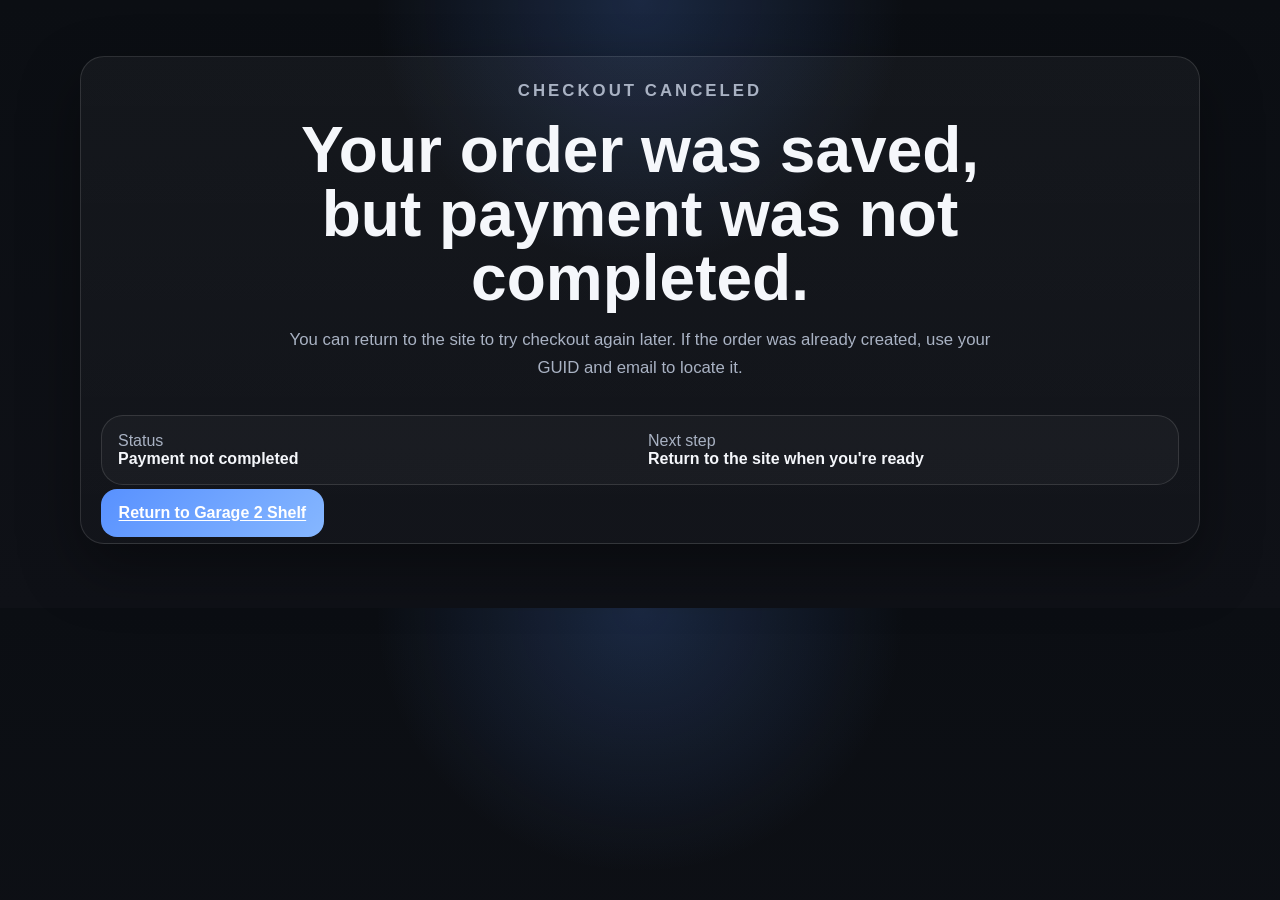
==== cancel/index.html @ ce2576f0 "stripe stage 1" ====
<!DOCTYPE html>
<html lang="en">
<head>
    <meta charset="UTF-8" />
    <meta name="viewport" content="width=device-width, initial-scale=1.0" />
    <title>Checkout Canceled | Garage 2 Shelf</title>
    <link rel="stylesheet" href="../styles.css" />
</head>
<body>
    <main class="order-section">
        <section class="lookup-panel">
            <div class="section-heading">
                <p class="eyebrow">Checkout canceled</p>
                <h1>Your order was saved, but payment was not completed.</h1>
                <p>You can return to the site to try checkout again later. If the order was already created, use your GUID and email to locate it.</p>
            </div>
            <div class="review-card">
                <div>
                    <span>Status</span>
                    <strong>Payment not completed</strong>
                </div>
                <div>
                    <span>Next step</span>
                    <strong>Return to the site when you're ready</strong>
                </div>
            </div>
            <a class="primary-btn" href="/">Return to Garage 2 Shelf</a>
        </section>
    </main>
</body>
</html>
---- styles.css ----
:root {
    color-scheme: dark;
    --bg: #0f1117;
    --panel: #171b24;
    --panel-strong: #1e2430;
    --text: #f5f7fb;
    --muted: #a9b2c3;
    --accent: #86b7ff;
    --accent-strong: #5891ff;
    --line: rgba(255, 255, 255, 0.12);
    --shadow: 0 24px 60px rgba(0, 0, 0, 0.35);
}

* {
    box-sizing: border-box;
}

body {
    margin: 0;
    font-family: "Inter", sans-serif;
    background:
        radial-gradient(circle at top, rgba(88, 145, 255, 0.2), transparent 30%),
        linear-gradient(180deg, #0b0e13, var(--bg));
    color: var(--text);
}

img {
    display: block;
    max-width: 100%;
}

button,
input {
    font: inherit;
}

.hero,
.order-section,
.showcase-section {
    width: min(1120px, calc(100% - 2rem));
    margin: 0 auto;
}

.hero {
    padding: 4rem 0 3rem;
    display: grid;
    gap: 2rem;
}

.hero__copy {
    text-align: center;
    max-width: 760px;
    margin: 0 auto;
}

.eyebrow {
    margin: 0 0 0.75rem;
    color: var(--accent);
    text-transform: uppercase;
    letter-spacing: 0.18em;
    font-size: 0.78rem;
    font-weight: 700;
}

h1,
h2,
h3,
p {
    margin-top: 0;
}

h1 {
    font-size: clamp(2.25rem, 5vw, 4.5rem);
    line-height: 1;
    margin-bottom: 1rem;
}

.hero__text,
.section-heading p {
    color: var(--muted);
    font-size: 1.05rem;
    line-height: 1.7;
}

.hero__media {
    width: min(760px, 100%);
    margin: 0 auto;
}

.hero__gif-frame {
    position: relative;
    border-radius: 28px;
    overflow: hidden;
    border: 1px solid var(--line);
    background: var(--panel);
    box-shadow: var(--shadow);
    aspect-ratio: 4 / 3;
}

.hero__gif {
    width: 100%;
    height: 100%;
    object-fit: cover;
}

.hero__gif-badge {
    position: absolute;
    right: 1rem;
    bottom: 1rem;
    padding: 0.5rem 0.8rem;
    border-radius: 999px;
    background: rgba(15, 17, 23, 0.72);
    backdrop-filter: blur(8px);
    font-size: 0.82rem;
    color: var(--text);
}

.mini-gallery {
    margin-top: 1rem;
    border-radius: 22px;
    overflow: hidden;
    background: var(--panel);
    border: 1px solid var(--line);
    box-shadow: var(--shadow);
}

.mini-gallery__viewport {
    position: relative;
    width: 100%;
    aspect-ratio: 3 / 1;
    touch-action: pan-y;
}

.mini-gallery__slide {
    position: absolute;
    inset: 0;
    opacity: 0;
    pointer-events: none;
    transition: opacity 300ms ease;
}

.mini-gallery__slide.is-active {
    opacity: 1;
    pointer-events: auto;
}

.mini-gallery__slide img {
    width: 100%;
    height: 100%;
    object-fit: contain;
    object-position: center;
    background: #0b0e13;
}

.mini-gallery__controls {
    display: flex;
    align-items: center;
    justify-content: space-between;
    gap: 1rem;
    padding: 0.75rem 1rem;
}

.gallery-btn {
    width: 2.5rem;
    height: 2.5rem;
    border-radius: 999px;
    border: 1px solid var(--line);
    background: var(--panel-strong);
    color: var(--text);
    cursor: pointer;
}

.mini-gallery__dots {
    display: flex;
    justify-content: center;
    gap: 0.5rem;
    flex: 1;
}

.mini-gallery__dots button {
    width: 0.7rem;
    height: 0.7rem;
    border-radius: 50%;
    border: 0;
    background: rgba(255, 255, 255, 0.2);
    cursor: pointer;
}

.mini-gallery__dots button.is-active {
    background: var(--accent);
}

.order-section,
.showcase-section {
    padding: 2rem 0 4rem;
}

.section-heading {
    text-align: center;
    max-width: 720px;
    margin: 0 auto 2rem;
}

.order-launch {
    display: grid;
    gap: 1.5rem;
    padding: 1.5rem;
    border-radius: 28px;
    border: 1px solid var(--line);
    background: linear-gradient(180deg, rgba(255, 255, 255, 0.05), rgba(255, 255, 255, 0.02));
    box-shadow: var(--shadow);
}

.order-launch__copy h3 {
    margin-bottom: 0.65rem;
    font-size: 1.45rem;
}

.order-launch__copy p,
.checkout-screen__copy,
.submission-loading p {
    color: var(--muted);
    line-height: 1.65;
}

.order-launch__highlights {
    display: grid;
    grid-template-columns: repeat(3, minmax(0, 1fr));
    gap: 1rem;
}

.order-launch__highlights div {
    padding: 1rem;
    border-radius: 20px;
    border: 1px solid var(--line);
    background: rgba(255, 255, 255, 0.03);
}

.order-launch__highlights strong,
.checkout-step strong,
.review-card strong,
.payment-card strong,
.submission-loading strong {
    display: block;
}

.order-launch__highlights span,
.payment-card small,
.review-card span {
    color: var(--muted);
}

.order-launch__button {
    width: fit-content;
    min-width: 220px;
    margin: 0;
}

.checkout-modal {
    position: fixed;
    inset: 0;
    z-index: 1000;
}

.checkout-modal__backdrop {
    position: absolute;
    inset: 0;
    background: rgba(4, 6, 10, 0.72);
    backdrop-filter: blur(4px);
}

.checkout-modal__panel {
    position: absolute;
    top: 0;
    right: 0;
    width: min(640px, 100%);
    height: 100%;
    overflow-y: auto;
    padding: 1.5rem;
    background: linear-gradient(180deg, #11151d, #0f1117);
    border-left: 1px solid var(--line);
    box-shadow: -24px 0 60px rgba(0, 0, 0, 0.45);
}

.checkout-modal__header {
    display: flex;
    align-items: flex-start;
    justify-content: space-between;
    gap: 1rem;
    margin-bottom: 1.5rem;
}

.checkout-modal__close {
    width: 2.75rem;
    height: 2.75rem;
    border-radius: 999px;
    border: 1px solid var(--line);
    background: rgba(255, 255, 255, 0.06);
    color: var(--text);
    cursor: pointer;
    font-size: 1.4rem;
}

.checkout-modal[data-processing="true"] .checkout-modal__backdrop,
.checkout-modal[data-processing="true"] .checkout-modal__close {
    cursor: wait;
}

.checkout-steps {
    display: grid;
    grid-template-columns: repeat(3, minmax(0, 1fr));
    gap: 0.75rem;
    margin-bottom: 1.5rem;
}

.checkout-step {
    display: grid;
    gap: 0.35rem;
    justify-items: start;
    padding: 0.95rem 1rem;
    border-radius: 18px;
    border: 1px solid var(--line);
    background: rgba(255, 255, 255, 0.03);
    color: var(--muted);
    cursor: pointer;
}

.checkout-step span {
    display: inline-grid;
    place-items: center;
    width: 1.75rem;
    height: 1.75rem;
    border-radius: 50%;
    background: rgba(255, 255, 255, 0.08);
    color: var(--text);
    font-size: 0.85rem;
}

.checkout-step.is-active {
    border-color: rgba(134, 183, 255, 0.45);
    background: rgba(88, 145, 255, 0.12);
    color: var(--text);
}

.checkout-step:disabled,
.primary-btn:disabled,
.secondary-btn:disabled,
.checkout-modal__close:disabled {
    opacity: 0.55;
    cursor: not-allowed;
}

.order-form--modal {
    display: grid;
    gap: 1rem;
}

.checkout-screen {
    display: none;
}

.checkout-screen.is-active {
    display: block;
}

.checkout-grid {
    display: grid;
    grid-template-columns: repeat(2, minmax(0, 1fr));
    gap: 1rem;
}

.checkout-grid__full {
    grid-column: 1 / -1;
}

.checkout-actions {
    display: flex;
    justify-content: space-between;
    gap: 1rem;
    position: sticky;
    bottom: 0;
    padding-top: 1rem;
    background: linear-gradient(180deg, rgba(15, 17, 23, 0), rgba(15, 17, 23, 0.96) 30%);
}

.checkout-actions .primary-btn,
.checkout-actions .secondary-btn {
    margin: 0;
}

.payment-options {
    display: grid;
    gap: 1rem;
    margin: 1rem 0 1.25rem;
}

.payment-card {
    display: grid;
    grid-template-columns: auto 1fr;
    gap: 0.9rem;
    align-items: center;
    padding: 1rem;
    border-radius: 20px;
    border: 1px solid var(--line);
    background: rgba(255, 255, 255, 0.03);
}

.payment-card--primary {
    border-color: rgba(134, 183, 255, 0.4);
    background: rgba(88, 145, 255, 0.08);
}

.review-card {
    display: grid;
    grid-template-columns: repeat(2, minmax(0, 1fr));
    gap: 1rem;
    margin-bottom: 1.25rem;
    padding: 1rem;
    border-radius: 22px;
    border: 1px solid var(--line);
    background: rgba(255, 255, 255, 0.03);
}

.submission-loading {
    display: flex;
    align-items: center;
    gap: 1rem;
    margin-bottom: 1.25rem;
    padding: 1rem;
    border-radius: 22px;
    border: 1px solid rgba(134, 183, 255, 0.22);
    background: rgba(88, 145, 255, 0.08);
}

.submission-loading__tire {
    width: 72px;
    height: 72px;
    border-radius: 50%;
    border: 10px solid rgba(255, 255, 255, 0.12);
    border-top-color: var(--accent);
    border-right-color: rgba(255, 255, 255, 0.55);
    animation: tire-spin 0.9s linear infinite;
    box-shadow: inset 0 0 0 7px rgba(10, 12, 18, 0.9);
}

@keyframes tire-spin {
    to {
        transform: rotate(360deg);
    }
}

.form-panels {
    display: grid;
    grid-template-columns: 0.95fr 1.05fr;
    gap: 1.25rem;
}

.form-panel {
    border-radius: 28px;
    background: linear-gradient(180deg, rgba(255, 255, 255, 0.04), rgba(255, 255, 255, 0.02));
    border: 1px solid var(--line);
    padding: 1.5rem;
    box-shadow: var(--shadow);
}

.form-panel h3 {
    margin-bottom: 1.25rem;
    font-size: 1.35rem;
}

.form-panel label,
.finish-options,
.lookup-form label {
    display: grid;
    gap: 0.5rem;
}

.form-panel label,
.lookup-form label {
    margin-bottom: 1rem;
}

.form-panel span,
.lookup-form span,
.lookup-result__grid span,
.order-result__label {
    color: var(--muted);
    font-size: 0.95rem;
}

.form-panel span small {
    color: var(--muted);
    font-size: 0.85em;
}

.honeypot-field {
    position: absolute;
    left: -9999px;
    width: 1px;
    height: 1px;
    overflow: hidden;
}

.form-panel input[type="email"],
.form-panel input[type="text"],
.lookup-form input[type="email"],
.lookup-form input[type="text"] {
    width: 100%;
    padding: 0.95rem 1rem;
    border-radius: 16px;
    border: 1px solid var(--line);
    background: rgba(10, 12, 18, 0.7);
    color: var(--text);
}

.finish-options {
    border: 0;
    padding: 0;
    margin: 1.5rem 0;
}

.finish-options legend {
    margin-bottom: 0.75rem;
    font-weight: 600;
}

.finish-card {
    grid-template-columns: auto 1fr;
    align-items: center;
    padding: 0.9rem 1rem;
    border-radius: 18px;
    border: 1px solid var(--line);
    background: rgba(255, 255, 255, 0.03);
}

.finish-card input {
    width: 1rem;
    height: 1rem;
}

.finish-card strong,
.finish-card small {
    display: block;
}

.finish-card small {
    margin-top: 0.2rem;
    color: var(--accent);
}

.finish-card small s {
    color: var(--muted);
    opacity: 0.8;
    margin-right: 0.35rem;
}

.price-box {
    display: flex;
    align-items: center;
    justify-content: space-between;
    padding: 1rem 1.1rem;
    border-radius: 18px;
    background: linear-gradient(135deg, rgba(88, 145, 255, 0.18), rgba(255, 255, 255, 0.05));
    border: 1px solid rgba(134, 183, 255, 0.25);
}

.price-box strong {
    font-size: 1.6rem;
}

.upload-grid {
    display: grid;
    grid-template-columns: repeat(2, minmax(0, 1fr));
    gap: 1rem;
}

.upload-card {
    position: relative;
    min-height: 220px;
    display: block;
    border-radius: 24px;
    overflow: hidden;
    border: 1px dashed rgba(255, 255, 255, 0.26);
    cursor: pointer;
    background: linear-gradient(180deg, rgba(255, 255, 255, 0.08), rgba(255, 255, 255, 0.03));
}

.upload-card input {
    position: absolute;
    inset: 0;
    opacity: 0;
    cursor: pointer;
}

.upload-card__preview {
    position: absolute;
    inset: 0;
    z-index: 1;
    width: 100%;
    height: 100%;
    object-fit: cover;
    opacity: 0;
    transition: opacity 220ms ease;
}

.upload-card__reference {
    position: absolute;
    inset: 0;
    width: 100%;
    height: 100%;
    object-fit: contain;
    object-position: center;
    background: #10141d;
    opacity: 0.72;
}

.upload-card.has-image .upload-card__preview {
    opacity: 1;
}

.upload-card__badge {
    position: absolute;
    top: 0.9rem;
    left: 0.9rem;
    z-index: 2;
    padding: 0.45rem 0.75rem;
    border-radius: 999px;
    background: rgba(8, 10, 16, 0.74);
    border: 1px solid rgba(255, 255, 255, 0.18);
    backdrop-filter: blur(8px);
    color: white;
    font-weight: 700;
    letter-spacing: 0.03em;
}

.upload-card__hint {
    position: absolute;
    left: 0.9rem;
    right: 0.9rem;
    bottom: 0.9rem;
    z-index: 2;
    padding: 0.75rem 0.85rem;
    border-radius: 16px;
    background: linear-gradient(180deg, rgba(8, 10, 16, 0.1), rgba(8, 10, 16, 0.82));
    color: rgba(255, 255, 255, 0.92);
    font-size: 0.88rem;
    line-height: 1.4;
}

.upload-card.has-image .upload-card__hint {
    background: linear-gradient(180deg, rgba(8, 10, 16, 0.16), rgba(8, 10, 16, 0.72));
}

.primary-btn,
.secondary-btn {
    width: 100%;
    margin-top: 0.75rem;
    padding: 0.95rem 1.1rem;
    border: 0;
    border-radius: 16px;
    color: white;
    font-weight: 700;
    cursor: pointer;
}

.primary-btn {
    background: linear-gradient(135deg, var(--accent-strong), var(--accent));
}

.secondary-btn {
    background: rgba(255, 255, 255, 0.08);
    border: 1px solid var(--line);
}

.form-status {
    min-height: 1.5rem;
    margin: 0.85rem 0 0;
    color: var(--muted);
}

.submit-progress {
    margin-top: 0.9rem;
    padding: 0.9rem 1rem;
    border-radius: 18px;
    border: 1px solid var(--line);
    background: rgba(255, 255, 255, 0.04);
}

.submit-progress__top {
    display: flex;
    align-items: center;
    justify-content: space-between;
    gap: 1rem;
    margin-bottom: 0.65rem;
    color: var(--muted);
}

.submit-progress__top strong {
    color: var(--text);
}

.submit-progress__bar {
    width: 100%;
    height: 0.75rem;
    border-radius: 999px;
    overflow: hidden;
    background: rgba(255, 255, 255, 0.08);
}

.submit-progress__bar span {
    display: block;
    width: 0%;
    height: 100%;
    border-radius: 999px;
    background: linear-gradient(135deg, var(--accent-strong), var(--accent));
    transition: width 180ms ease;
}

.order-result,
.lookup-panel {
    margin-top: 1.5rem;
    padding: 1.25rem;
    border-radius: 24px;
    border: 1px solid var(--line);
    background: linear-gradient(180deg, rgba(255, 255, 255, 0.04), rgba(255, 255, 255, 0.02));
    box-shadow: var(--shadow);
}

.order-result strong {
    display: block;
    margin: 0.35rem 0;
    font-size: 1.25rem;
}

.order-result small {
    color: var(--muted);
}

.lookup-panel__copy {
    margin-bottom: 1rem;
}

.lookup-form {
    display: grid;
    grid-template-columns: 1fr 1fr auto;
    gap: 1rem;
    align-items: end;
}

.lookup-form .secondary-btn {
    width: auto;
    min-width: 180px;
    margin-top: 0;
}

.lookup-result {
    margin-top: 1rem;
    padding-top: 1rem;
    border-top: 1px solid var(--line);
}

.lookup-result__grid {
    display: grid;
    grid-template-columns: repeat(4, minmax(0, 1fr));
    gap: 1rem;
}

.lookup-result__grid strong {
    display: block;
    margin-top: 0.3rem;
}

.lookup-links {
    display: flex;
    flex-wrap: wrap;
    gap: 1rem;
    margin-top: 1rem;
}

.lookup-links a {
    color: var(--accent);
    text-decoration: none;
}

.tracking-qr {
    margin-top: 1rem;
}

.tracking-qr img {
    width: 160px;
    height: 160px;
    padding: 0.6rem;
    border-radius: 18px;
    background: white;
}

.showcase-fader {
    position: relative;
    min-height: 520px;
    border-radius: 30px;
    overflow: hidden;
    border: 1px solid var(--line);
    box-shadow: var(--shadow);
}

.showcase-card {
    position: absolute;
    inset: 0;
    opacity: 0;
    transition: opacity 900ms ease;
}

.showcase-card.is-active {
    opacity: 1;
}

.showcase-card img {
    width: 100%;
    height: 100%;
    object-fit: cover;
}

.showcase-card__caption {
    position: absolute;
    left: 1rem;
    bottom: 1rem;
    padding: 0.8rem 1rem;
    border-radius: 999px;
    background: rgba(15, 17, 23, 0.7);
    backdrop-filter: blur(8px);
}

@media (max-width: 820px) {
    .order-launch__highlights,
    .checkout-grid,
    .form-panels {
        grid-template-columns: 1fr;
    }

    .lookup-form,
    .lookup-result__grid {
        grid-template-columns: 1fr;
    }

    .lookup-form .secondary-btn {
        width: 100%;
    }

    .upload-grid {
        grid-template-columns: 1fr;
    }

    .review-card,
    .checkout-steps {
        grid-template-columns: 1fr;
    }
}

@media (max-width: 640px) {
    .hero {
        padding-top: 2.5rem;
    }

    .mini-gallery__controls {
        padding: 0.75rem;
    }

    .showcase-fader {
        min-height: 360px;
    }

    .checkout-modal__panel {
        padding: 1rem;
    }

    .checkout-actions {
        flex-direction: column;
    }
}
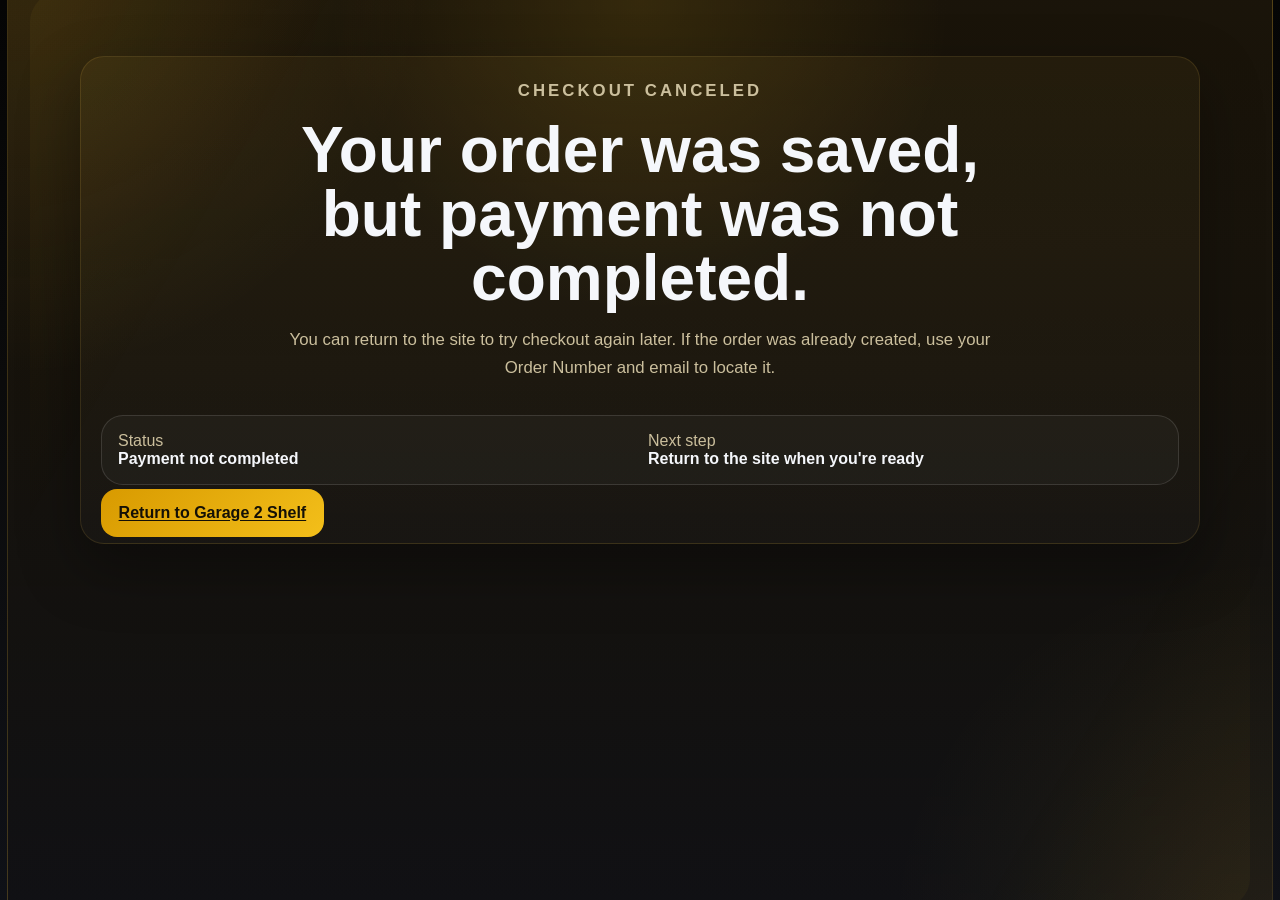
==== commit 12df733f: "puuuuusssssh" ====
--- a/cancel/index.html
+++ b/cancel/index.html
@@ -12,7 +12,7 @@
             <div class="section-heading">
                 <p class="eyebrow">Checkout canceled</p>
                 <h1>Your order was saved, but payment was not completed.</h1>
-                <p>You can return to the site to try checkout again later. If the order was already created, use your GUID and email to locate it.</p>
+                <p>You can return to the site to try checkout again later. If the order was already created, use your Order Number and email to locate it.</p>
             </div>
             <div class="review-card">
                 <div>
--- a/styles.css
+++ b/styles.css
@@ -1,12 +1,12 @@
 :root {
     color-scheme: dark;
     --bg: #0f1117;
-    --panel: #171b24;
-    --panel-strong: #1e2430;
+    --panel: #17130a;
+    --panel-strong: #23190d;
     --text: #f5f7fb;
-    --muted: #a9b2c3;
-    --accent: #86b7ff;
-    --accent-strong: #5891ff;
+    --muted: #cbbf9d;
+    --accent: #f3bf1a;
+    --accent-strong: #d89a00;
     --line: rgba(255, 255, 255, 0.12);
     --shadow: 0 24px 60px rgba(0, 0, 0, 0.35);
 }
@@ -19,9 +19,46 @@
     margin: 0;
     font-family: "Inter", sans-serif;
     background:
-        radial-gradient(circle at top, rgba(88, 145, 255, 0.2), transparent 30%),
-        linear-gradient(180deg, #0b0e13, var(--bg));
+        radial-gradient(circle at top, rgba(243, 191, 26, 0.18), transparent 28%),
+        linear-gradient(180deg, #050505, #0b0b0b 42%, var(--bg));
     color: var(--text);
+    position: relative;
+    min-height: 100vh;
+}
+
+body::before {
+    content: "";
+    position: fixed;
+    top: -2.5rem;
+    left: 50%;
+    transform: translateX(-50%);
+    width: min(1280px, calc(100% - 1rem));
+    height: calc(100% + 5rem);
+    border-radius: 36px;
+    background:
+        radial-gradient(circle at top left, rgba(255, 194, 45, 0.12), transparent 26%),
+        radial-gradient(circle at bottom right, rgba(255, 194, 45, 0.08), transparent 24%),
+        linear-gradient(180deg, rgba(63, 47, 18, 0.38), rgba(20, 16, 10, 0.18));
+    border: 1px solid rgba(255, 204, 71, 0.16);
+    box-shadow: inset 0 1px 0 rgba(255, 236, 173, 0.06);
+    pointer-events: none;
+    z-index: -1;
+}
+
+body::after {
+    content: "";
+    position: fixed;
+    top: -0.5rem;
+    left: 50%;
+    transform: translateX(-50%);
+    width: min(1220px, calc(100% - 2rem));
+    height: calc(100% + 1rem);
+    border-radius: 30px;
+    background:
+        linear-gradient(120deg, rgba(255, 196, 46, 0.05), transparent 18%),
+        linear-gradient(300deg, rgba(255, 196, 46, 0.04), transparent 16%);
+    pointer-events: none;
+    z-index: -1;
 }
 
 img {
@@ -44,13 +81,24 @@
 .hero {
     padding: 4rem 0 3rem;
     display: grid;
-    gap: 2rem;
-}
-
-.hero__copy {
-    text-align: center;
-    max-width: 760px;
+    gap: 1.5rem;
+}
+
+.hero__banner-frame {
+    width: min(960px, 100%);
     margin: 0 auto;
+    padding: 0.7rem;
+    border-radius: 30px;
+    border: 1px solid rgba(255, 206, 86, 0.18);
+    background:
+        linear-gradient(100deg, rgba(255, 196, 46, 0.08), transparent 24%),
+        linear-gradient(180deg, rgba(255, 255, 255, 0.04), rgba(255, 199, 70, 0.06));
+    box-shadow: var(--shadow);
+}
+
+.hero__banner {
+    width: 100%;
+    border-radius: 22px;
 }
 
 .eyebrow {
@@ -91,8 +139,8 @@
     position: relative;
     border-radius: 28px;
     overflow: hidden;
-    border: 1px solid var(--line);
-    background: var(--panel);
+    border: 1px solid rgba(255, 210, 95, 0.16);
+    background: linear-gradient(180deg, rgba(29, 21, 10, 0.96), rgba(14, 14, 14, 0.98));
     box-shadow: var(--shadow);
     aspect-ratio: 4 / 3;
 }
@@ -109,7 +157,8 @@
     bottom: 1rem;
     padding: 0.5rem 0.8rem;
     border-radius: 999px;
-    background: rgba(15, 17, 23, 0.72);
+    background: rgba(10, 10, 10, 0.82);
+    border: 1px solid rgba(255, 206, 86, 0.2);
     backdrop-filter: blur(8px);
     font-size: 0.82rem;
     color: var(--text);
@@ -119,8 +168,8 @@
     margin-top: 1rem;
     border-radius: 22px;
     overflow: hidden;
-    background: var(--panel);
-    border: 1px solid var(--line);
+    background: linear-gradient(180deg, rgba(25, 18, 10, 0.98), rgba(14, 14, 14, 0.98));
+    border: 1px solid rgba(255, 206, 86, 0.12);
     box-shadow: var(--shadow);
 }
 
@@ -165,7 +214,7 @@
     height: 2.5rem;
     border-radius: 999px;
     border: 1px solid var(--line);
-    background: var(--panel-strong);
+    background: rgba(255, 255, 255, 0.06);
     color: var(--text);
     cursor: pointer;
 }
@@ -204,10 +253,12 @@
 .order-launch {
     display: grid;
     gap: 1.5rem;
-    padding: 1.5rem;
+    padding: 1.75rem;
     border-radius: 28px;
-    border: 1px solid var(--line);
-    background: linear-gradient(180deg, rgba(255, 255, 255, 0.05), rgba(255, 255, 255, 0.02));
+    border: 1px solid rgba(255, 206, 86, 0.12);
+    background:
+        linear-gradient(100deg, rgba(255, 196, 46, 0.06), transparent 24%),
+        linear-gradient(180deg, rgba(33, 24, 11, 0.92), rgba(12, 12, 12, 0.98));
     box-shadow: var(--shadow);
 }
 
@@ -216,9 +267,13 @@
     font-size: 1.45rem;
 }
 
+.order-launch__copy {
+    max-width: 720px;
+}
+
 .order-launch__copy p,
 .checkout-screen__copy,
-.submission-loading p {
+.submit-progress__note {
     color: var(--muted);
     line-height: 1.65;
 }
@@ -232,15 +287,14 @@
 .order-launch__highlights div {
     padding: 1rem;
     border-radius: 20px;
-    border: 1px solid var(--line);
-    background: rgba(255, 255, 255, 0.03);
+    border: 1px solid rgba(255, 206, 86, 0.12);
+    background: rgba(255, 198, 59, 0.04);
 }
 
 .order-launch__highlights strong,
 .checkout-step strong,
 .review-card strong,
-.payment-card strong,
-.submission-loading strong {
+.payment-card strong {
     display: block;
 }
 
@@ -277,8 +331,10 @@
     height: 100%;
     overflow-y: auto;
     padding: 1.5rem;
-    background: linear-gradient(180deg, #11151d, #0f1117);
-    border-left: 1px solid var(--line);
+    background:
+        linear-gradient(140deg, rgba(255, 196, 46, 0.05), transparent 20%),
+        linear-gradient(180deg, #17120b, #0d0d0d);
+    border-left: 1px solid rgba(255, 206, 86, 0.12);
     box-shadow: -24px 0 60px rgba(0, 0, 0, 0.45);
 }
 
@@ -320,7 +376,7 @@
     padding: 0.95rem 1rem;
     border-radius: 18px;
     border: 1px solid var(--line);
-    background: rgba(255, 255, 255, 0.03);
+    background: rgba(255, 198, 59, 0.04);
     color: var(--muted);
     cursor: pointer;
 }
@@ -331,14 +387,14 @@
     width: 1.75rem;
     height: 1.75rem;
     border-radius: 50%;
-    background: rgba(255, 255, 255, 0.08);
+    background: rgba(255, 198, 59, 0.1);
     color: var(--text);
     font-size: 0.85rem;
 }
 
 .checkout-step.is-active {
-    border-color: rgba(134, 183, 255, 0.45);
-    background: rgba(88, 145, 255, 0.12);
+    border-color: rgba(255, 206, 86, 0.4);
+    background: rgba(255, 198, 59, 0.14);
     color: var(--text);
 }
 
@@ -406,8 +462,8 @@
 }
 
 .payment-card--primary {
-    border-color: rgba(134, 183, 255, 0.4);
-    background: rgba(88, 145, 255, 0.08);
+    border-color: rgba(255, 206, 86, 0.35);
+    background: rgba(255, 198, 59, 0.08);
 }
 
 .review-card {
@@ -421,34 +477,6 @@
     background: rgba(255, 255, 255, 0.03);
 }
 
-.submission-loading {
-    display: flex;
-    align-items: center;
-    gap: 1rem;
-    margin-bottom: 1.25rem;
-    padding: 1rem;
-    border-radius: 22px;
-    border: 1px solid rgba(134, 183, 255, 0.22);
-    background: rgba(88, 145, 255, 0.08);
-}
-
-.submission-loading__tire {
-    width: 72px;
-    height: 72px;
-    border-radius: 50%;
-    border: 10px solid rgba(255, 255, 255, 0.12);
-    border-top-color: var(--accent);
-    border-right-color: rgba(255, 255, 255, 0.55);
-    animation: tire-spin 0.9s linear infinite;
-    box-shadow: inset 0 0 0 7px rgba(10, 12, 18, 0.9);
-}
-
-@keyframes tire-spin {
-    to {
-        transform: rotate(360deg);
-    }
-}
-
 .form-panels {
     display: grid;
     grid-template-columns: 0.95fr 1.05fr;
@@ -457,8 +485,8 @@
 
 .form-panel {
     border-radius: 28px;
-    background: linear-gradient(180deg, rgba(255, 255, 255, 0.04), rgba(255, 255, 255, 0.02));
-    border: 1px solid var(--line);
+    background: linear-gradient(180deg, rgba(255, 214, 110, 0.05), rgba(255, 255, 255, 0.02));
+    border: 1px solid rgba(255, 206, 86, 0.12);
     padding: 1.5rem;
     box-shadow: var(--shadow);
 }
@@ -508,8 +536,8 @@
     width: 100%;
     padding: 0.95rem 1rem;
     border-radius: 16px;
-    border: 1px solid var(--line);
-    background: rgba(10, 12, 18, 0.7);
+    border: 1px solid rgba(255, 255, 255, 0.12);
+    background: rgba(8, 8, 8, 0.78);
     color: var(--text);
 }
 
@@ -529,8 +557,8 @@
     align-items: center;
     padding: 0.9rem 1rem;
     border-radius: 18px;
-    border: 1px solid var(--line);
-    background: rgba(255, 255, 255, 0.03);
+    border: 1px solid rgba(255, 206, 86, 0.12);
+    background: rgba(255, 198, 59, 0.04);
 }
 
 .finish-card input {
@@ -560,8 +588,8 @@
     justify-content: space-between;
     padding: 1rem 1.1rem;
     border-radius: 18px;
-    background: linear-gradient(135deg, rgba(88, 145, 255, 0.18), rgba(255, 255, 255, 0.05));
-    border: 1px solid rgba(134, 183, 255, 0.25);
+    background: linear-gradient(135deg, rgba(255, 193, 46, 0.18), rgba(255, 255, 255, 0.05));
+    border: 1px solid rgba(255, 206, 86, 0.2);
 }
 
 .price-box strong {
@@ -572,6 +600,77 @@
     display: grid;
     grid-template-columns: repeat(2, minmax(0, 1fr));
     gap: 1rem;
+}
+
+.upload-progress-panel {
+    display: grid;
+    gap: 1rem;
+    margin-bottom: 1rem;
+    padding: 1rem 1.1rem;
+    border-radius: 22px;
+    border: 1px solid rgba(255, 206, 86, 0.18);
+    background:
+        linear-gradient(100deg, rgba(255, 196, 46, 0.08), transparent 24%),
+        linear-gradient(180deg, rgba(29, 22, 11, 0.92), rgba(14, 14, 14, 0.96));
+}
+
+.upload-progress-panel__label {
+    display: block;
+    margin-bottom: 0.35rem;
+    color: var(--accent);
+    text-transform: uppercase;
+    letter-spacing: 0.14em;
+    font-size: 0.76rem;
+    font-weight: 700;
+}
+
+.upload-progress-panel p {
+    margin: 0.35rem 0 0;
+    color: var(--muted);
+    font-size: 0.92rem;
+}
+
+.upload-progress-track {
+    display: grid;
+    grid-template-columns: repeat(4, minmax(0, 1fr));
+    gap: 0.75rem;
+}
+
+.upload-progress-pill {
+    display: inline-flex;
+    align-items: center;
+    gap: 0.55rem;
+    min-width: 0;
+    padding: 0.7rem 0.8rem;
+    border-radius: 999px;
+    border: 1px solid rgba(255, 206, 86, 0.12);
+    background: rgba(255, 255, 255, 0.03);
+    color: var(--muted);
+    font-size: 0.9rem;
+    font-weight: 600;
+}
+
+.upload-progress-pill span {
+    display: inline-grid;
+    place-items: center;
+    width: 1.5rem;
+    height: 1.5rem;
+    flex: 0 0 1.5rem;
+    border-radius: 50%;
+    background: rgba(255, 196, 46, 0.12);
+    color: var(--text);
+    font-size: 0.8rem;
+}
+
+.upload-progress-pill.is-complete {
+    border-color: rgba(255, 206, 86, 0.38);
+    background: rgba(255, 196, 46, 0.14);
+    color: var(--text);
+}
+
+.upload-progress-pill.is-complete span {
+    background: linear-gradient(135deg, var(--accent-strong), var(--accent));
+    color: #141006;
 }
 
 .upload-card {
@@ -580,9 +679,25 @@
     display: block;
     border-radius: 24px;
     overflow: hidden;
-    border: 1px dashed rgba(255, 255, 255, 0.26);
+    border: 1px dashed rgba(255, 206, 86, 0.3);
     cursor: pointer;
-    background: linear-gradient(180deg, rgba(255, 255, 255, 0.08), rgba(255, 255, 255, 0.03));
+    background: linear-gradient(180deg, rgba(255, 204, 71, 0.08), rgba(255, 255, 255, 0.03));
+}
+
+.upload-card__number {
+    position: absolute;
+    top: 0.9rem;
+    right: 0.9rem;
+    z-index: 2;
+    display: inline-grid;
+    place-items: center;
+    width: 2rem;
+    height: 2rem;
+    border-radius: 50%;
+    border: 1px solid rgba(255, 206, 86, 0.24);
+    background: rgba(8, 10, 16, 0.82);
+    color: var(--accent);
+    font-weight: 800;
 }
 
 .upload-card input {
@@ -616,6 +731,17 @@
 
 .upload-card.has-image .upload-card__preview {
     opacity: 1;
+}
+
+.upload-card.has-image {
+    border-style: solid;
+    border-color: rgba(255, 206, 86, 0.42);
+    box-shadow: 0 16px 32px rgba(0, 0, 0, 0.28);
+}
+
+.upload-card.has-image .upload-card__number {
+    background: linear-gradient(135deg, var(--accent-strong), var(--accent));
+    color: #141006;
 }
 
 .upload-card__badge {
@@ -665,11 +791,12 @@
 
 .primary-btn {
     background: linear-gradient(135deg, var(--accent-strong), var(--accent));
+    color: #141006;
 }
 
 .secondary-btn {
     background: rgba(255, 255, 255, 0.08);
-    border: 1px solid var(--line);
+    border: 1px solid rgba(255, 206, 86, 0.12);
 }
 
 .form-status {
@@ -682,8 +809,8 @@
     margin-top: 0.9rem;
     padding: 0.9rem 1rem;
     border-radius: 18px;
-    border: 1px solid var(--line);
-    background: rgba(255, 255, 255, 0.04);
+    border: 1px solid rgba(255, 206, 86, 0.18);
+    background: linear-gradient(180deg, rgba(255, 199, 70, 0.08), rgba(255, 255, 255, 0.03));
 }
 
 .submit-progress__top {
@@ -697,6 +824,11 @@
 
 .submit-progress__top strong {
     color: var(--text);
+}
+
+.submit-progress__note {
+    margin: 0.75rem 0 0;
+    font-size: 0.92rem;
 }
 
 .submit-progress__bar {
@@ -704,7 +836,7 @@
     height: 0.75rem;
     border-radius: 999px;
     overflow: hidden;
-    background: rgba(255, 255, 255, 0.08);
+    background: rgba(255, 255, 255, 0.07);
 }
 
 .submit-progress__bar span {
@@ -721,8 +853,8 @@
     margin-top: 1.5rem;
     padding: 1.25rem;
     border-radius: 24px;
-    border: 1px solid var(--line);
-    background: linear-gradient(180deg, rgba(255, 255, 255, 0.04), rgba(255, 255, 255, 0.02));
+    border: 1px solid rgba(255, 206, 86, 0.12);
+    background: linear-gradient(180deg, rgba(255, 199, 70, 0.05), rgba(255, 255, 255, 0.02));
     box-shadow: var(--shadow);
 }
 
@@ -799,7 +931,7 @@
     min-height: 520px;
     border-radius: 30px;
     overflow: hidden;
-    border: 1px solid var(--line);
+    border: 1px solid rgba(255, 206, 86, 0.12);
     box-shadow: var(--shadow);
 }
 
@@ -850,6 +982,10 @@
         grid-template-columns: 1fr;
     }
 
+    .upload-progress-track {
+        grid-template-columns: repeat(2, minmax(0, 1fr));
+    }
+
     .review-card,
     .checkout-steps {
         grid-template-columns: 1fr;
@@ -857,6 +993,20 @@
 }
 
 @media (max-width: 640px) {
+    body::before {
+        top: -1.5rem;
+        width: calc(100% - 0.75rem);
+        height: calc(100% + 3rem);
+        border-radius: 24px;
+    }
+
+    body::after {
+        top: -0.2rem;
+        width: calc(100% - 1.2rem);
+        height: calc(100% + 0.4rem);
+        border-radius: 22px;
+    }
+
     .hero {
         padding-top: 2.5rem;
     }
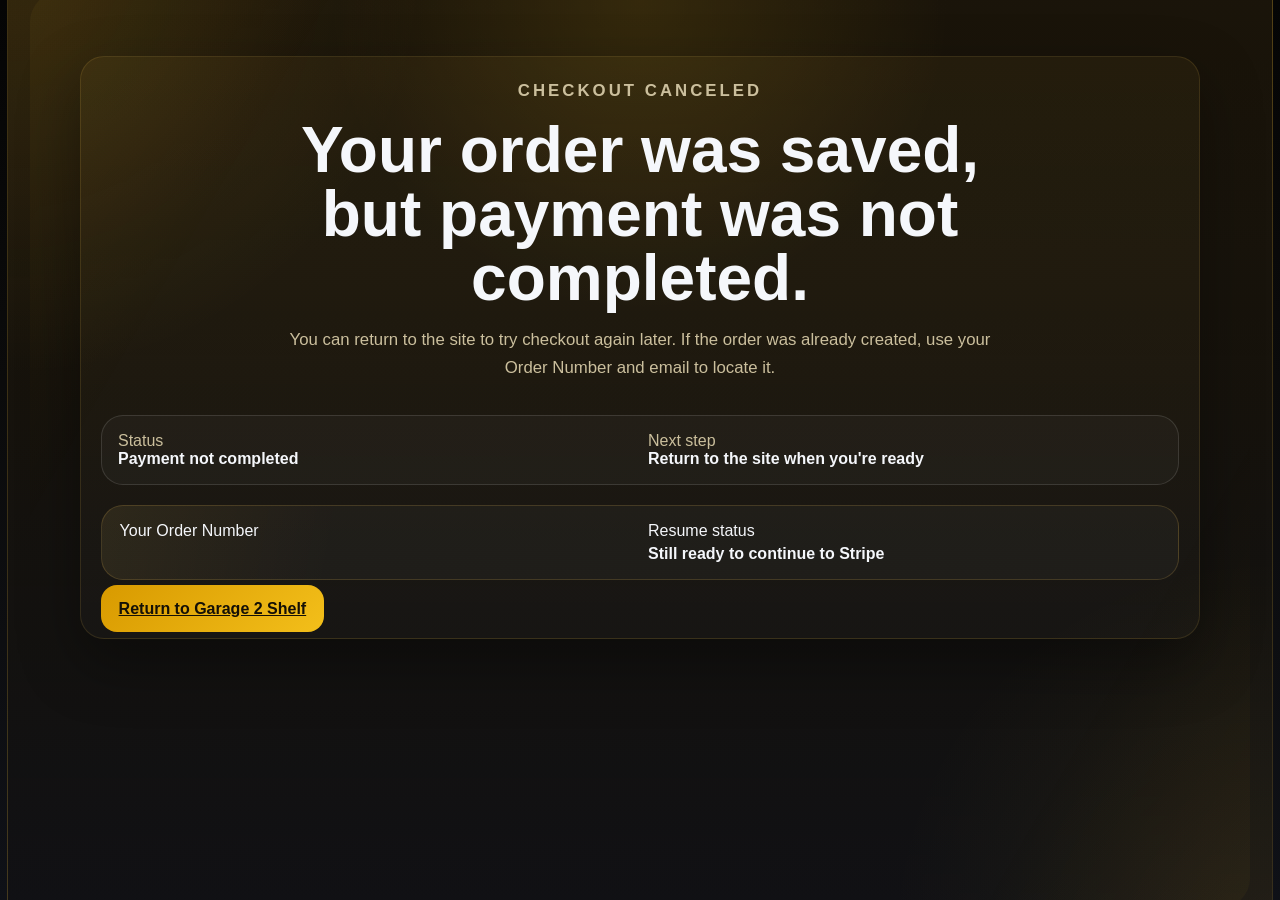
==== commit 645b26f2: "Update things" ====
--- a/cancel/index.html
+++ b/cancel/index.html
@@ -24,8 +24,57 @@
                     <strong>Return to the site when you're ready</strong>
                 </div>
             </div>
+            <div class="saved-order-panel saved-order-panel--prompt" id="returnOrderPanel" hidden>
+                <div>
+                    <span>Your Order Number</span>
+                    <strong id="returnOrderNumber"></strong>
+                </div>
+                <div>
+                    <span>Resume status</span>
+                    <strong>Still ready to continue to Stripe</strong>
+                </div>
+            </div>
             <a class="primary-btn" href="/">Return to Garage 2 Shelf</a>
         </section>
     </main>
+    <script>
+        (function () {
+            const storageKey = 'garage2shelf-last-order';
+            const cookieKey = 'garage2shelf_order_number';
+            const panel = document.getElementById('returnOrderPanel');
+            const numberDisplay = document.getElementById('returnOrderNumber');
+
+            let orderReference = null;
+            try {
+                const raw = window.localStorage.getItem(storageKey);
+                orderReference = raw ? JSON.parse(raw) : null;
+            } catch {
+                orderReference = null;
+            }
+
+            if (!orderReference?.orderNumber) {
+                const cookieMatch = document.cookie.match(new RegExp('(?:^|; )' + cookieKey + '=([^;]*)'));
+                if (cookieMatch) {
+                    orderReference = { orderNumber: decodeURIComponent(cookieMatch[1]) };
+                }
+            }
+
+            if (orderReference?.orderNumber) {
+                if (numberDisplay) {
+                    numberDisplay.textContent = orderReference.orderNumber;
+                }
+                if (panel) {
+                    panel.hidden = false;
+                }
+
+                orderReference.paymentStatus = 'pending';
+                try {
+                    window.localStorage.setItem(storageKey, JSON.stringify(orderReference));
+                } catch {
+                    // Ignore storage failures.
+                }
+            }
+        }());
+    </script>
 </body>
 </html>
--- a/styles.css
+++ b/styles.css
@@ -85,7 +85,7 @@
 }
 
 .hero__banner-frame {
-    width: min(960px, 100%);
+    width: 100%;
     margin: 0 auto;
     padding: 0.7rem;
     border-radius: 30px;
@@ -131,8 +131,12 @@
 }
 
 .hero__media {
-    width: min(760px, 100%);
+    width: 100%;
     margin: 0 auto;
+    display: grid;
+    grid-template-columns: repeat(2, minmax(0, 1fr));
+    gap: 1rem;
+    align-items: stretch;
 }
 
 .hero__gif-frame {
@@ -142,7 +146,7 @@
     border: 1px solid rgba(255, 210, 95, 0.16);
     background: linear-gradient(180deg, rgba(29, 21, 10, 0.96), rgba(14, 14, 14, 0.98));
     box-shadow: var(--shadow);
-    aspect-ratio: 4 / 3;
+    aspect-ratio: 1 / 1;
 }
 
 .hero__gif {
@@ -165,18 +169,20 @@
 }
 
 .mini-gallery {
-    margin-top: 1rem;
     border-radius: 22px;
     overflow: hidden;
     background: linear-gradient(180deg, rgba(25, 18, 10, 0.98), rgba(14, 14, 14, 0.98));
     border: 1px solid rgba(255, 206, 86, 0.12);
     box-shadow: var(--shadow);
+    display: grid;
+    grid-template-rows: minmax(0, 1fr) auto;
+    min-height: 100%;
 }
 
 .mini-gallery__viewport {
     position: relative;
     width: 100%;
-    aspect-ratio: 3 / 1;
+    min-height: 100%;
     touch-action: pan-y;
 }
 
@@ -308,6 +314,115 @@
     width: fit-content;
     min-width: 220px;
     margin: 0;
+}
+
+.resume-order-modal {
+    position: fixed;
+    inset: 0;
+    z-index: 1100;
+}
+
+.resume-order-modal__backdrop {
+    position: absolute;
+    inset: 0;
+    background: rgba(4, 6, 10, 0.78);
+    backdrop-filter: blur(6px);
+}
+
+.resume-order-modal__panel {
+    position: absolute;
+    top: 50%;
+    left: 50%;
+    transform: translate(-50%, -50%);
+    width: min(520px, calc(100% - 2rem));
+    padding: 1.5rem;
+    border-radius: 28px;
+    border: 1px solid rgba(255, 206, 86, 0.16);
+    background:
+        linear-gradient(140deg, rgba(255, 196, 46, 0.07), transparent 22%),
+        linear-gradient(180deg, rgba(28, 20, 10, 0.98), rgba(12, 12, 12, 0.98));
+    box-shadow: var(--shadow);
+}
+
+.resume-order-modal__actions {
+    display: grid;
+    gap: 0.85rem;
+    margin-top: 1.25rem;
+}
+
+.saved-order-panel {
+    display: grid;
+    grid-template-columns: repeat(2, minmax(0, 1fr));
+    gap: 1rem;
+    margin-bottom: 1.25rem;
+    padding: 1rem 1.1rem;
+    border-radius: 22px;
+    border: 1px solid rgba(255, 206, 86, 0.16);
+    background:
+        linear-gradient(100deg, rgba(255, 196, 46, 0.06), transparent 22%),
+        rgba(255, 255, 255, 0.03);
+}
+
+.saved-order-panel--prompt {
+    margin-top: 1rem;
+}
+
+.saved-order-panel strong {
+    display: block;
+    margin-top: 0.35rem;
+}
+
+.promo-panel {
+    margin-bottom: 1.25rem;
+    padding: 1rem 1.1rem;
+    border-radius: 22px;
+    border: 1px solid rgba(255, 206, 86, 0.14);
+    background: rgba(255, 255, 255, 0.03);
+}
+
+.promo-panel__field {
+    display: grid;
+    gap: 0.6rem;
+}
+
+.promo-panel__input-row {
+    display: grid;
+    grid-template-columns: minmax(0, 1fr) auto;
+    gap: 0.75rem;
+}
+
+.promo-panel__field input[type="text"] {
+    width: 100%;
+    padding: 0.95rem 1rem;
+    border-radius: 16px;
+    border: 1px solid rgba(255, 255, 255, 0.12);
+    background: rgba(8, 8, 8, 0.78);
+    color: var(--text);
+}
+
+.promo-panel__button {
+    width: auto;
+    min-width: 130px;
+    margin-top: 0;
+}
+
+.promo-panel__status {
+    min-height: 1.25rem;
+    margin-top: 0.85rem;
+}
+
+.promo-summary {
+    display: grid;
+    grid-template-columns: repeat(3, minmax(0, 1fr));
+    gap: 1rem;
+    margin-top: 0.85rem;
+    padding-top: 0.85rem;
+    border-top: 1px solid rgba(255, 206, 86, 0.12);
+}
+
+.promo-summary strong {
+    display: block;
+    margin-top: 0.3rem;
 }
 
 .checkout-modal {
@@ -963,6 +1078,7 @@
 }
 
 @media (max-width: 820px) {
+    .hero__media,
     .order-launch__highlights,
     .checkout-grid,
     .form-panels {
@@ -987,7 +1103,8 @@
     }
 
     .review-card,
-    .checkout-steps {
+    .checkout-steps,
+    .promo-summary {
         grid-template-columns: 1fr;
     }
 }
@@ -1011,6 +1128,10 @@
         padding-top: 2.5rem;
     }
 
+    .hero__gif-frame {
+        aspect-ratio: 4 / 3;
+    }
+
     .mini-gallery__controls {
         padding: 0.75rem;
     }
